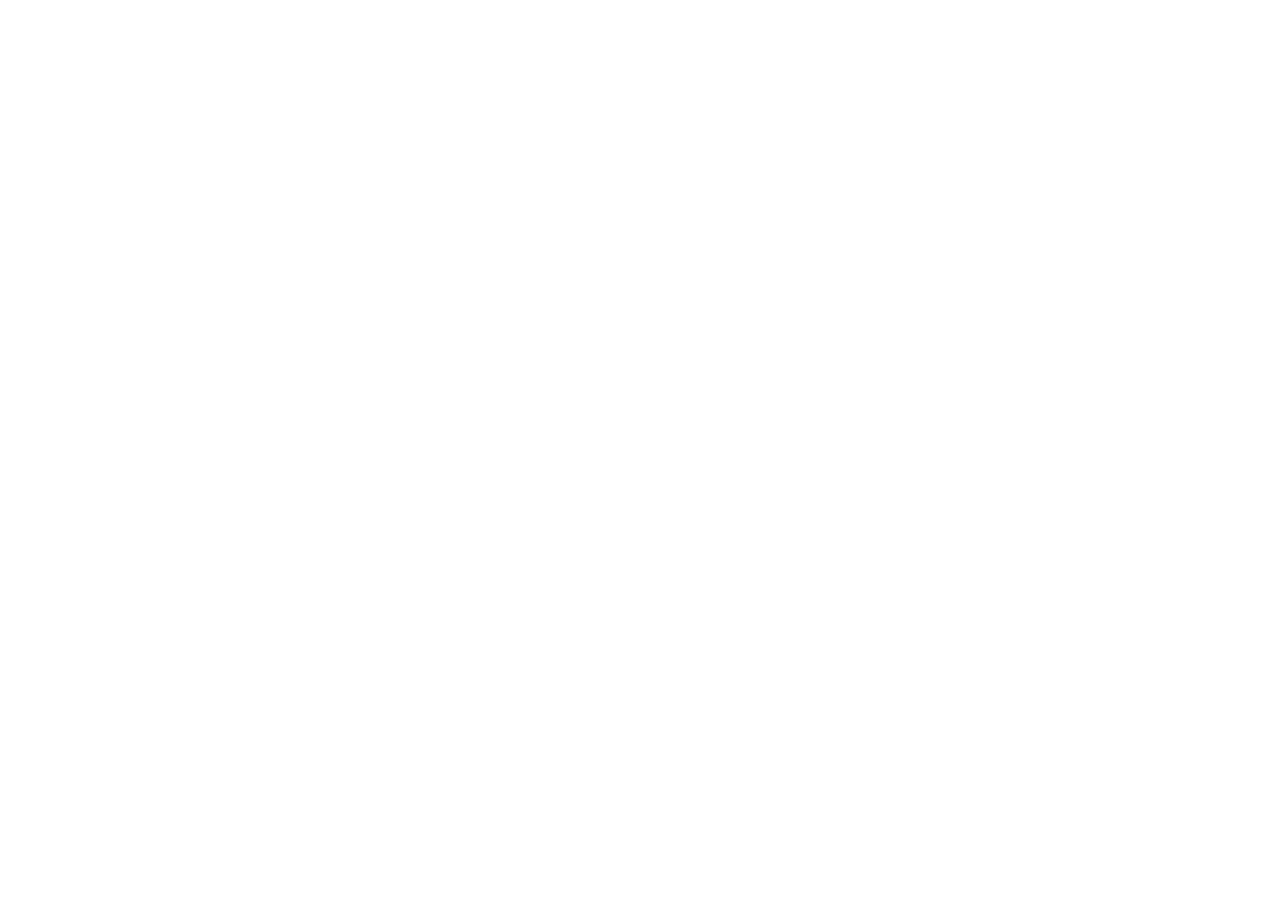
==== index.html @ 893c51ce "awe" ====
<!DOCTYPE html>
<html lang="en">
<head>
    <meta charset="UTF-8">
    <meta name="viewport" content="width=device-width, initial-scale=1.0">
    <title>Document</title>
    <link rel="stylesheet" href="style.css">
    <script src="https://kit.fontawesome.com/880eb6cae7.js" crossorigin="anonymous"></script>
</head>
<body>
  <div class="icons">
    <a href="">
    <i class="fa-solid fa-house fa-5x"></i>
  </a>
  <a href="https://twitter.com">
    <i class="fa-brands fa-twitter fa-5x"></i>
  </a>
  <a href="https://instagram.com">
    <i class="fa-brands fa-instagram fa-5x"></i>
  </a>
  <a href="https://youtube.com">
    <i class="fa-brands fa-youtube fa-5x"></i>
  </a>
 </div>
    </body>
</html>
---- style.css ----
.icons{
    text-align:center;
}
.fa-solid.fa-house.fa-5x{
    color:rgb(102, 102, 102);
}
.fa-brands.fa-twitter.fa-5x{
    color:aqua;
}
.fa-brands.fa-instagram.fa-5x{
    color:rgb(134, 63, 134);
}
.fa-brands.fa-youtube.fa-5x{
    color:red;
}
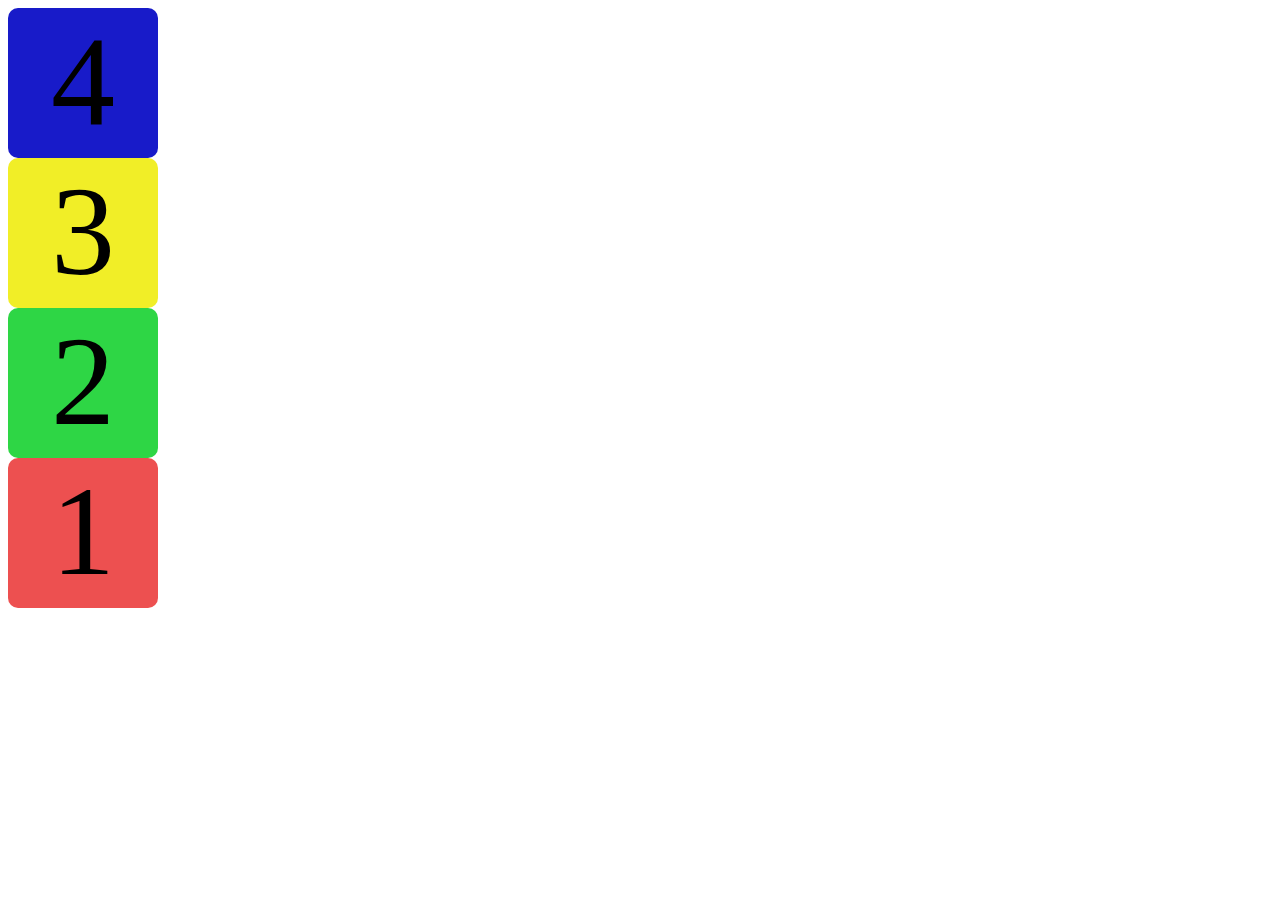
==== commit 4031ac86: "rac" ====
--- a/index.html
+++ b/index.html
@@ -5,22 +5,14 @@
     <meta name="viewport" content="width=device-width, initial-scale=1.0">
     <title>Document</title>
     <link rel="stylesheet" href="style.css">
-    <script src="https://kit.fontawesome.com/880eb6cae7.js" crossorigin="anonymous"></script>
+   
 </head>
 <body>
-  <div class="icons">
-    <a href="">
-    <i class="fa-solid fa-house fa-5x"></i>
-  </a>
-  <a href="https://twitter.com">
-    <i class="fa-brands fa-twitter fa-5x"></i>
-  </a>
-  <a href="https://instagram.com">
-    <i class="fa-brands fa-instagram fa-5x"></i>
-  </a>
-  <a href="https://youtube.com">
-    <i class="fa-brands fa-youtube fa-5x"></i>
-  </a>
- </div>
+  <div class="container">
+    <div class="box" id="box1">1</div>
+    <div class="box" id="box2">2</div>
+    <div class="box" id="box3">3</div>
+    <div class="box" id="box4">4</div>
+  </div>
     </body>
 </html>
--- a/style.css
+++ b/style.css
@@ -1,15 +1,26 @@
-.icons{
+.container{
+    display:flex;
+    flex-direction:column-reverse;
+
+}
+.box{
+    width:150px;
+    height:150px;
+    font-size:8em;
+    border-radius:10px;
     text-align:center;
+    
 }
-.fa-solid.fa-house.fa-5x{
-    color:rgb(102, 102, 102);
+#box1{
+    background-color:hsl(0, 81%, 62%);
 }
-.fa-brands.fa-twitter.fa-5x{
-    color:aqua;
+#box2{
+    background-color:hsl(128, 67%, 51%);
 }
-.fa-brands.fa-instagram.fa-5x{
-    color:rgb(134, 63, 134);
+
+#box3{
+    background-color:hsl(59, 88%, 55%);
 }
-.fa-brands.fa-youtube.fa-5x{
-    color:red;
-}+#box4{
+    background-color:hsl(239, 79%, 44%);
+}
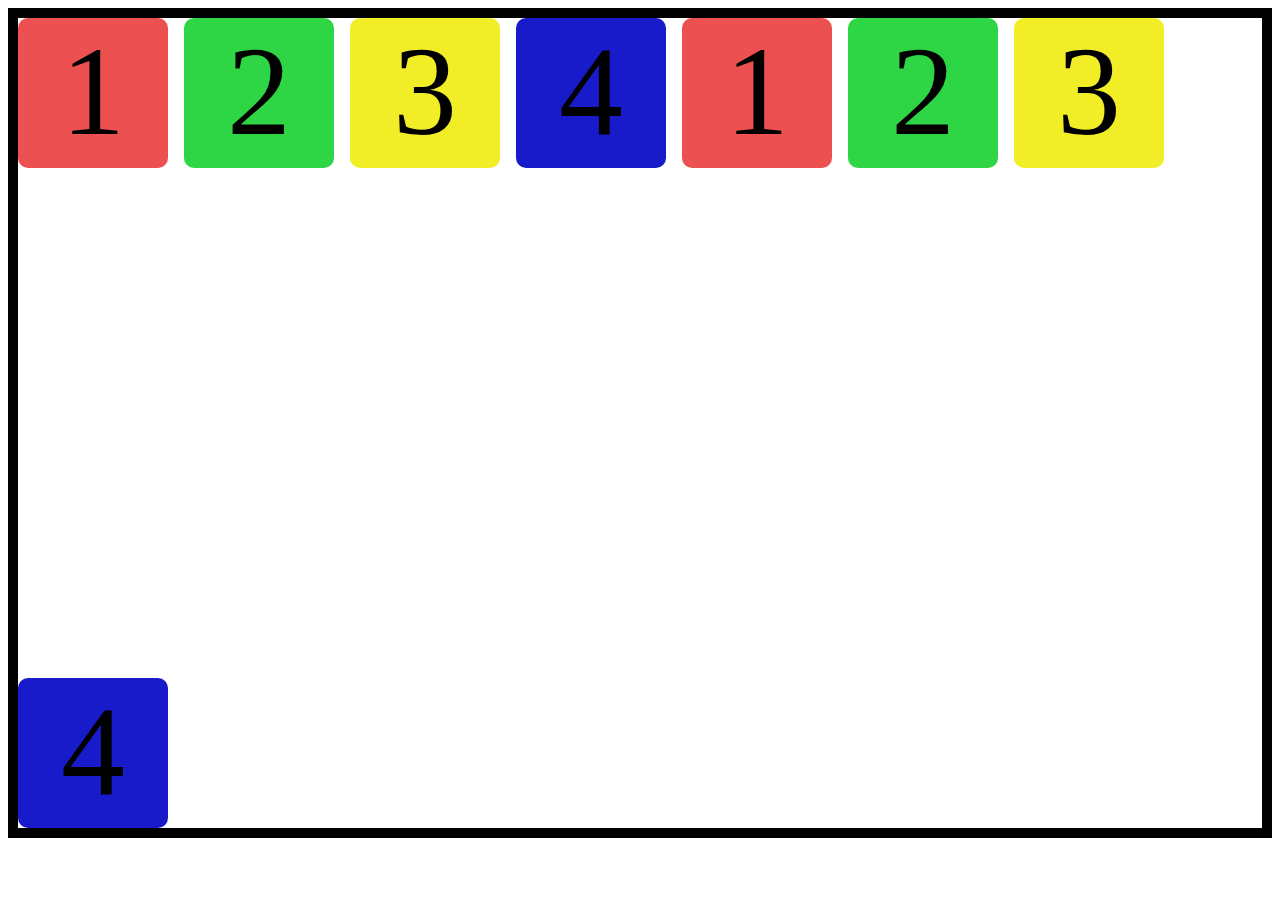
==== commit c3eb4406: "2" ====
--- a/index.html
+++ b/index.html
@@ -13,6 +13,10 @@
     <div class="box" id="box2">2</div>
     <div class="box" id="box3">3</div>
     <div class="box" id="box4">4</div>
+    <div class="box" id="box1">1</div>
+    <div class="box" id="box2">2</div>
+    <div class="box" id="box3">3</div>
+    <div class="box" id="box4">4</div>
   </div>
     </body>
 </html>
--- a/style.css
+++ b/style.css
@@ -1,7 +1,11 @@
 .container{
     display:flex;
-    flex-direction:column-reverse;
-
+    border:10px solid black;
+    height:90vh;
+    flex-wrap:wrap;
+    align-content:space-between;
+    column-gap:1em;
+    row-gap:1em;
 }
 .box{
     width:150px;
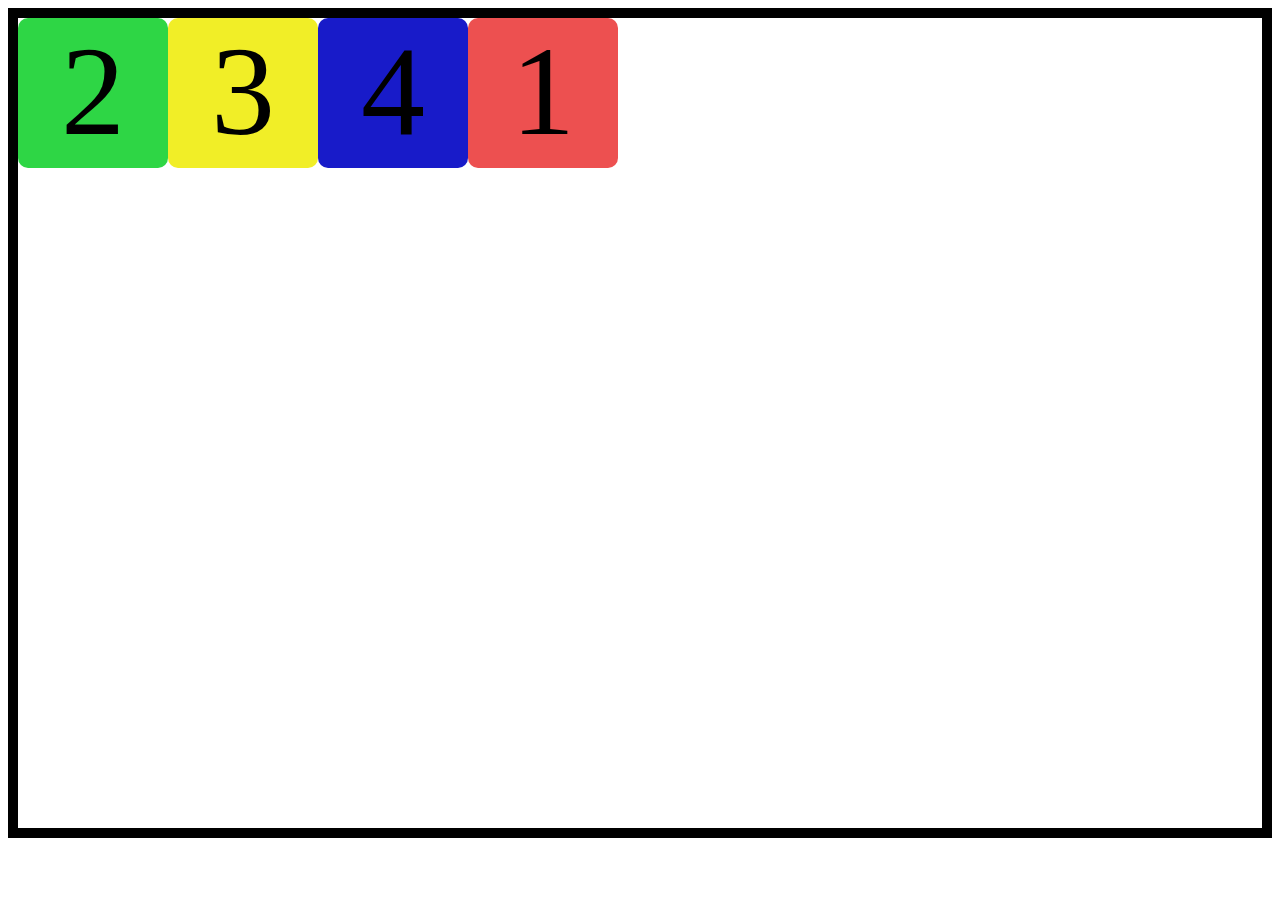
==== commit 60e8af8a: "3" ====
--- a/index.html
+++ b/index.html
@@ -13,10 +13,7 @@
     <div class="box" id="box2">2</div>
     <div class="box" id="box3">3</div>
     <div class="box" id="box4">4</div>
-    <div class="box" id="box1">1</div>
-    <div class="box" id="box2">2</div>
-    <div class="box" id="box3">3</div>
-    <div class="box" id="box4">4</div>
+    
   </div>
     </body>
 </html>
--- a/style.css
+++ b/style.css
@@ -4,8 +4,7 @@
     height:90vh;
     flex-wrap:wrap;
     align-content:space-between;
-    column-gap:1em;
-    row-gap:1em;
+   
 }
 .box{
     width:150px;
@@ -16,7 +15,9 @@
     
 }
 #box1{
+    
     background-color:hsl(0, 81%, 62%);
+    order:1;
 }
 #box2{
     background-color:hsl(128, 67%, 51%);
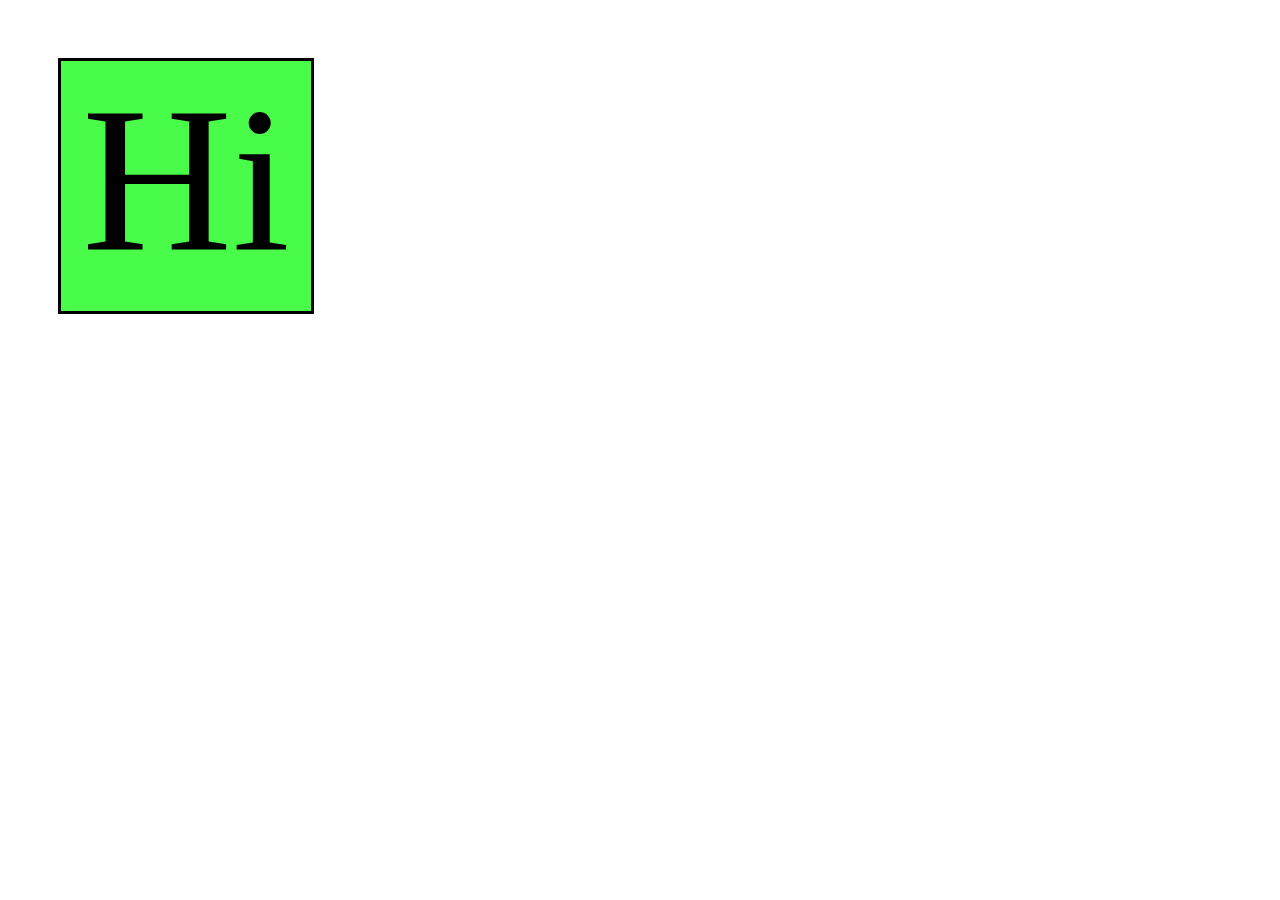
==== commit dfeb4073: "5" ====
--- a/index.html
+++ b/index.html
@@ -8,12 +8,7 @@
    
 </head>
 <body>
-  <div class="container">
-    <div class="box" id="box1">1</div>
-    <div class="box" id="box2">2</div>
-    <div class="box" id="box3">3</div>
-    <div class="box" id="box4">4</div>
-    
-  </div>
+  
+    <div id="box1">Hi</div>
     </body>
 </html>
--- a/style.css
+++ b/style.css
@@ -1,31 +1,10 @@
-.container{
-    display:flex;
-    border:10px solid black;
-    height:90vh;
-    flex-wrap:wrap;
-    align-content:space-between;
+#box1{
+    width:250px;
+    height:250px;
+    border:3px solid black;
+    font-size:13em;
+    text-align:center;
+    background-color:hsl(120, 97%, 64%);
+    transform:translate(50px,50px);
    
-}
-.box{
-    width:150px;
-    height:150px;
-    font-size:8em;
-    border-radius:10px;
-    text-align:center;
-    
-}
-#box1{
-    
-    background-color:hsl(0, 81%, 62%);
-    order:1;
-}
-#box2{
-    background-color:hsl(128, 67%, 51%);
-}
-
-#box3{
-    background-color:hsl(59, 88%, 55%);
-}
-#box4{
-    background-color:hsl(239, 79%, 44%);
-}
+}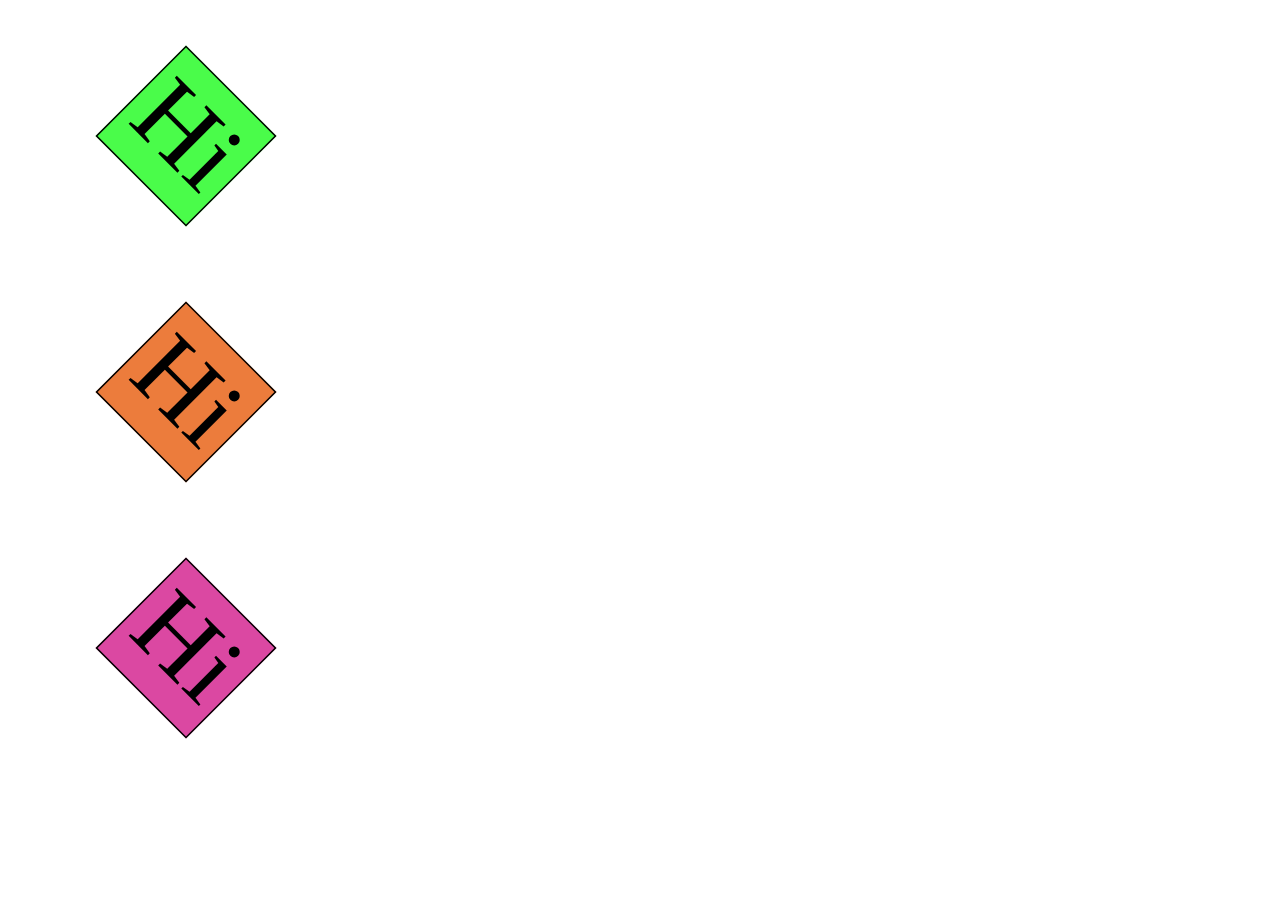
==== commit d056749d: "8" ====
--- a/index.html
+++ b/index.html
@@ -8,7 +8,10 @@
    
 </head>
 <body>
-  
-    <div id="box1">Hi</div>
+     
+    <div class="box" id="box1">Hi</div>
+    <div class="box" id="box2">Hi</div>
+    <div class="box" id="box3">Hi</div>
+    
     </body>
 </html>
--- a/style.css
+++ b/style.css
@@ -1,10 +1,20 @@
+.box{
+        width:250px;
+        height:250px;
+        border:3px solid black;
+        font-size:13em;
+        text-align:center;
+        transform:translateX(50px) rotateZ(45deg)  scale(0.5)
+}
 #box1{
-    width:250px;
-    height:250px;
-    border:3px solid black;
-    font-size:13em;
-    text-align:center;
     background-color:hsl(120, 97%, 64%);
-    transform:translate(50px,50px);
-   
+    
+}
+#box2{
+    background-color:hsl(22, 82%, 58%);
+    
+}
+#box3{
+    background-color:hsl(323, 67%, 57%);
+    
 }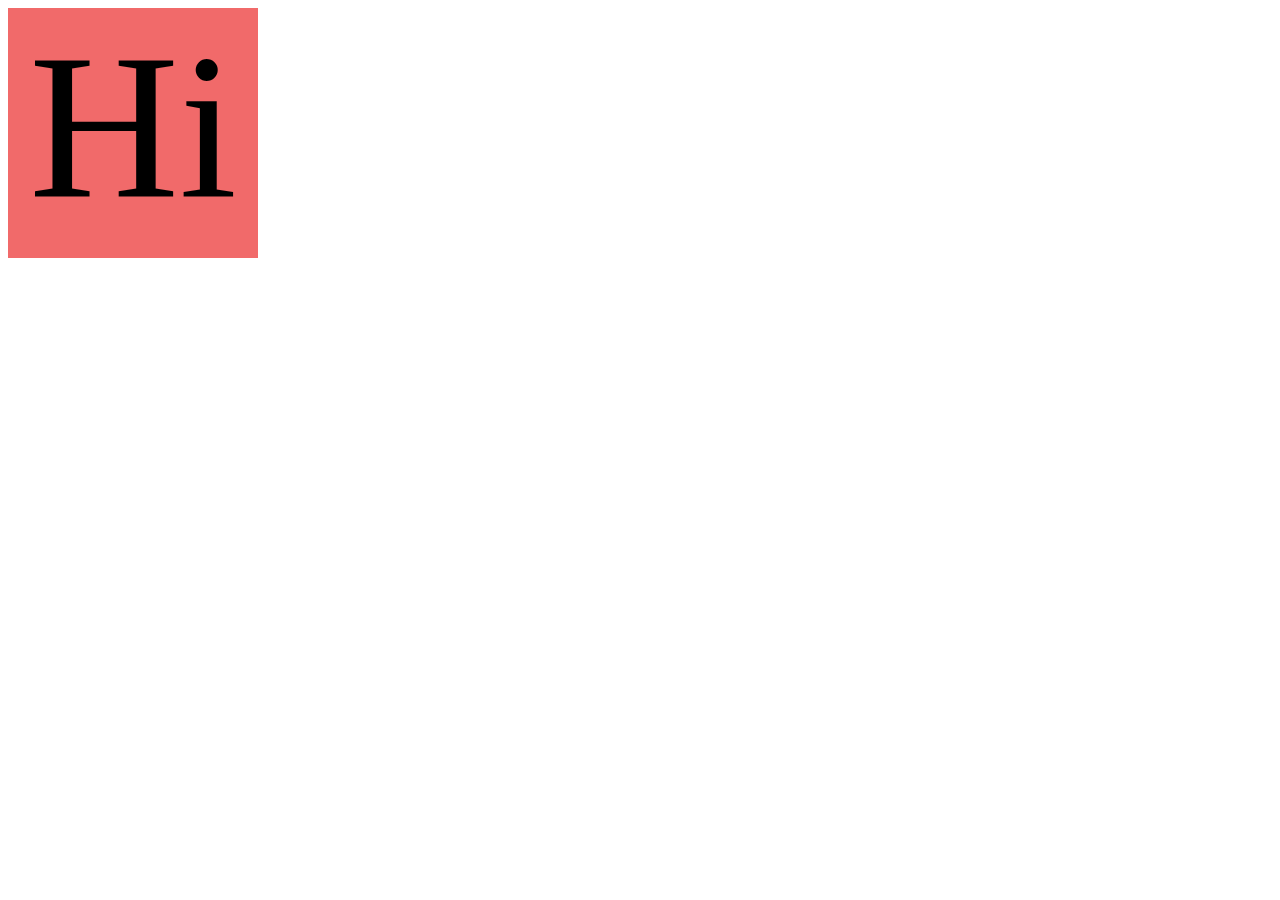
==== commit 2eb06037: "8" ====
--- a/index.html
+++ b/index.html
@@ -9,9 +9,6 @@
 </head>
 <body>
      
-    <div class="box" id="box1">Hi</div>
-    <div class="box" id="box2">Hi</div>
-    <div class="box" id="box3">Hi</div>
-    
+    <div id="box">Hi</div>
     </body>
 </html>
--- a/style.css
+++ b/style.css
@@ -1,20 +1,47 @@
-.box{
-        width:250px;
-        height:250px;
-        border:3px solid black;
-        font-size:13em;
-        text-align:center;
-        transform:translateX(50px) rotateZ(45deg)  scale(0.5)
+#box{
+    width:250px;
+    height:250px;
+    background-color:hsl(0, 83%, 68%);
+    font-size:13em;
+    text-align:center;
+    animation-name:glow;
+    animation-duration:2s;
 }
-#box1{
-    background-color:hsl(120, 97%, 64%);
-    
+
+@keyframes slideleft{
+    from{transform: translateX(300%)}
 }
-#box2{
-    background-color:hsl(22, 82%, 58%);
-    
+@keyframes slideright{
+    to{transform: translateX(300%)}
 }
-#box3{
-    background-color:hsl(323, 67%, 57%);
-    
-}+@keyframes slideUp{
+    from{transform: translateY(300%)}
+}
+@keyframes slideDown{
+    to{transform: translateY(300%)}
+}
+@keyframes rotate{
+    50%{transform: rotateZ(360deg)}
+}
+@keyframes grow{
+    50%{transform: scale(2, 2)}
+}
+@keyframes shrink{
+    50%{transform: scale(0.5,0.5)}
+}
+@keyframes fade{
+    100%{opacity:1}
+}
+@keyframes colorchange{
+    0%{background-color:hsl(0, 75%, 65%)}
+    20%{background-color:hsl(51, 95%, 60%)}
+    40%{background-color:hsl(133, 90%, 51%)}
+    60%{background-color:hsl(258, 88%, 47%)}
+    80%{background-color:hsl(318, 80%, 50%)}
+    100%{background-color:hsl(76, 86%, 51%)}
+}
+@keyframes glow{
+    50%{
+        box-shadow:0px 0px 50px rgb(231, 231, 42)
+    }
+}
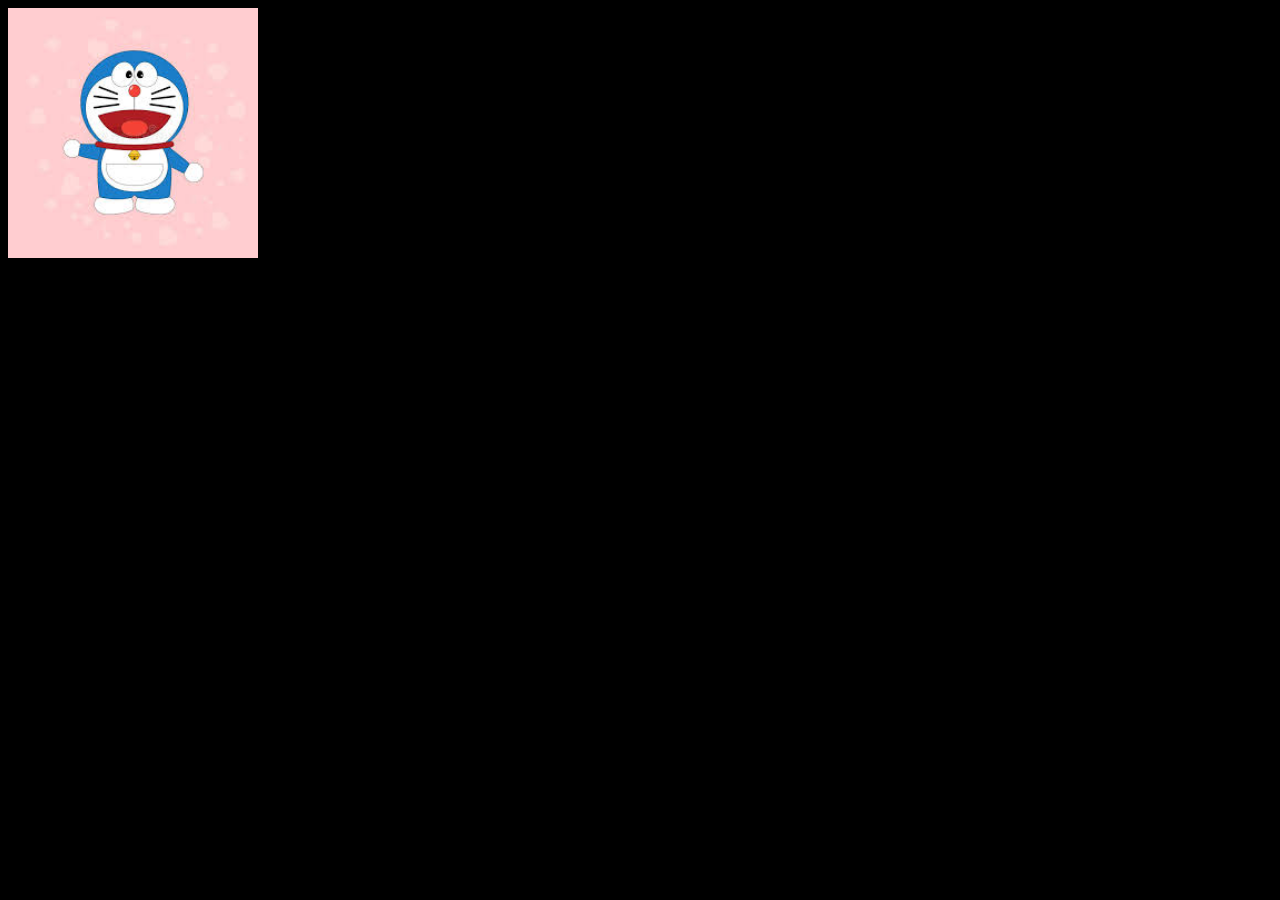
==== commit 9f389b71: "img1" ====
--- a/index.html
+++ b/index.html
@@ -9,6 +9,6 @@
 </head>
 <body>
      
-    <div id="box">Hi</div>
+    <img src="images/dora.jpeg"
     </body>
 </html>
--- a/style.css
+++ b/style.css
@@ -1,4 +1,7 @@
-#box{
+body{
+    background-color:black;
+}
+img{
     width:250px;
     height:250px;
     background-color:hsl(0, 83%, 68%);
@@ -6,7 +9,12 @@
     text-align:center;
     animation-name:glow;
     animation-duration:2s;
+    animation-iteration-count:infinite;
+    animation-direction:normal;
+    animation-play-state:running;
+    animation-timing-function: steps(1);
 }
+
 
 @keyframes slideleft{
     from{transform: translateX(300%)}
